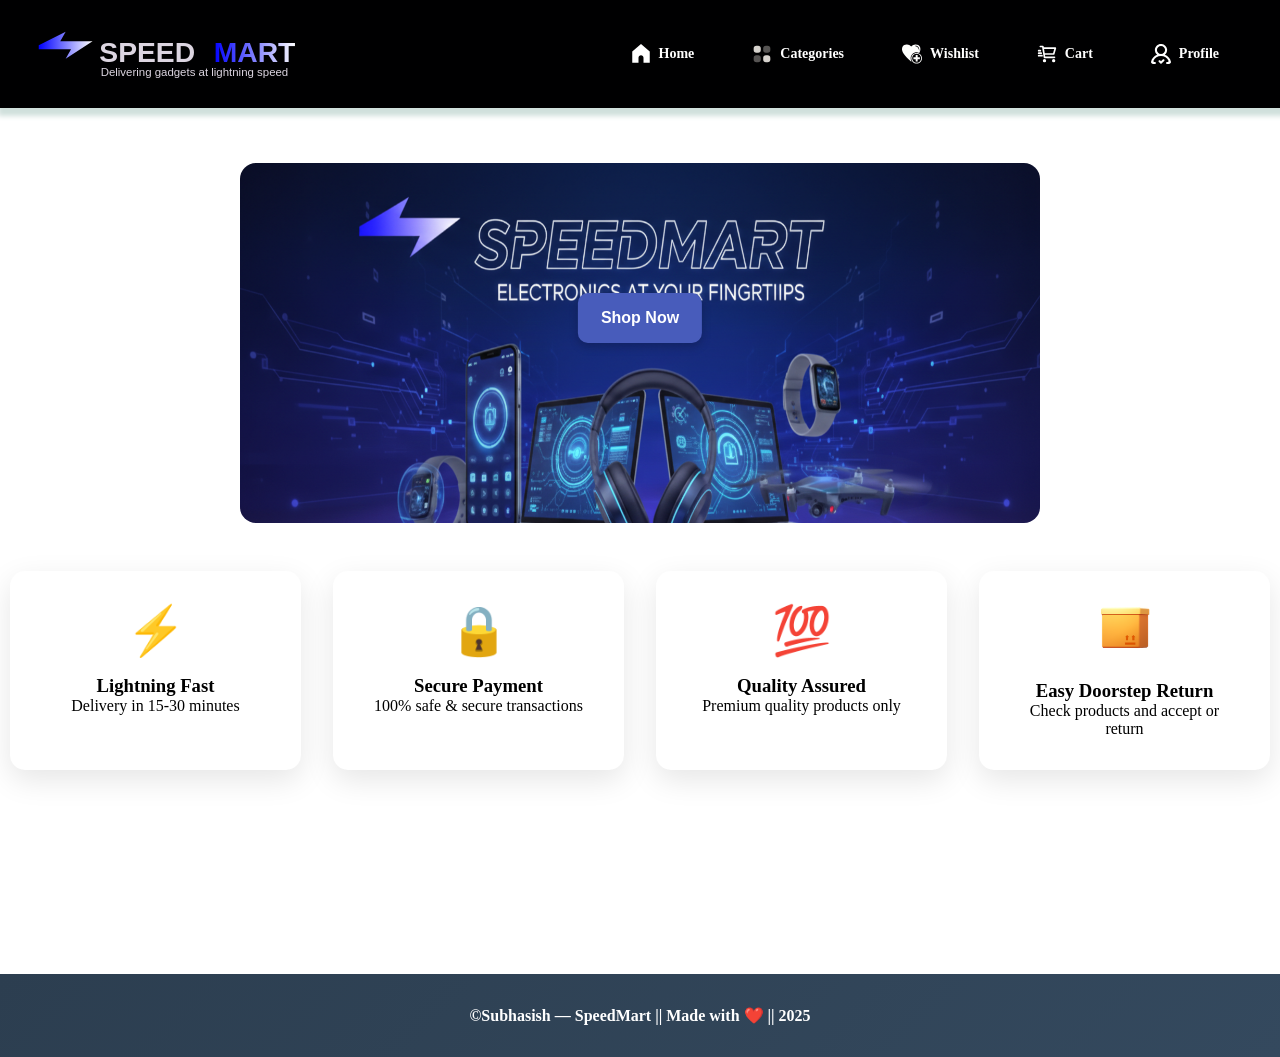
==== frontend/index.html @ f62d9e72 "frontend folder added" ====
<!DOCTYPE html>
<html lang="en">
<head>
    <meta charset="UTF-8">
    <meta name="viewport" content="width=device-width, initial-scale=1.0">
    <title>SpeedMart: Order gadgets anytime</title>
    <link rel="stylesheet" href="style.css">
    <link rel="shortcut icon" href="favicon.ico" type="image/x-icon"> 
</head>
<body>
    <header>
        <nav>
            <div class="logo">
                <img src="/svgs/logo.svg" alt="SpeedMart Logo">
            </div>
           <div class="options">
  <ul>
    <li onclick="showHome()">
      <img src="/svgs/home.svg" alt="Home">
      <span>Home</span>
    </li>

    <li onclick="showCategories()">
      <img src="/svgs/category.svg" alt="Categories">
      <span>Categories</span>
    </li>

    <li onclick="showWishlist()">
      <img src="/svgs/wish.svg" alt="Wishlist">
      <span>Wishlist</span>
    </li>

    <li onclick="showCart()">
      <img src="/svgs/cart.svg" alt="Cart">
      <span>Cart</span>
    </li>

    <li onclick="showProfile()">
      <img src="/svgs/profile.svg" alt="Profile">
      <span>Profile</span>
    </li>
  </ul>
</div>

        </nav>
    </header>
    <main>
            <!--Home-->
            <section class="home" id="home">

                <div class="banner-slider">
                      <img src="banner.png">

                
                <button class="sn" onclick="showCategories()">Shop Now</button>
                </section>
            <section class="home2" id="home2">
                <div class="features">
                    <div class="feature-card">
                        <div class="feature-icon">⚡</div>
                        <h3>Lightning Fast</h3>
                        <p>Delivery in 15-30 minutes</p>
                    </div>
                    <div class="feature-card">
                        <div class="feature-icon">🔒</div>
                        <h3>Secure Payment</h3>
                        <p>100% safe & secure transactions</p>
                    </div>
                    <div class="feature-card">
                        <div class="feature-icon">💯</div>
                        <h3>Quality Assured</h3>
                        <p>Premium quality products only</p>
                    </div>
                    <div class="feature-card">
                        <div class="feature-icon"><img src="/assets/return.png" height="50" width="50" alt=""></div>
                        <h3>Easy Doorstep Return</h3>
                        <p>Check products and accept or return</p>
                    </div>
                </div>
            </section>
                

            <!-- Categories page-->
            <div class="category">
                <section id="categoriesPage" style="display:none;">
                    <h2>Categories</h2>
                    <div id="categoriesList"></div>
                </section>
            </div>
            <!-- Products page-->
            <section id="productsPage" style="display:none;">
                <button class="back" onclick="backToCategories()">↩</button>
                <h2 id="categoryTitle"></h2>
                <div id="productsList"></div>
            </section>

            <!-- Wishlist Page -->
            <section id="wishlistPage" style="display:none;">
                <h2>Your Wishlist</h2>
                <div id="wishlistList"></div>
                <button id="clearWishlistBtn" onclick="clearWishlist()">Clear Wishlist</button>
            </section>
            
            <!-- Cart Page -->
            <section id="cartPage" style="display:none;">
                <h2>Your Cart</h2>
                <div id="cartList"></div>
                <h3 id="cartTotal">Total: Rs 0</h3>
                <button onclick="placeOrder()">Checkout</button>
            </section>
            <!-- Profile Page -->
            <section id="profilePage" style="display:none; padding-top:20px;">

                <!-- Login Form -->
                <form id="loginForm" class="auth-card" style="margin: auto; text-align: center;">
                    <h2>Login</h2>
                    <input id="loginEmail" type="email" placeholder="Email" required>
                    <input id="loginPass" type="password" placeholder="Password" required>
                    <button type="submit" class="submit-btn">Login</button>
                    <p class="switch-text">Don't have an account? <span onclick="showSignup()">Sign Up</span></p>
                </form>
            
                <!-- Signup Form -->
                <form id="signupForm" class="auth-card" style="display:none; margin: auto; text-align: center;">
                    <h2>Sign Up</h2>
                    <input id="signupEmail" type="email" placeholder="Email" required>
                    <input id="signupPh" type="number" placeholder="Phone Number" required>
                    <input id="signupPass" type="password" placeholder="Password" required>
                    <input id="signupRePass" type="password" placeholder="Confirm Password" required>
                    <button type="submit" class="submit-btn">Sign Up</button>
                    <p class="switch-text">Already have an account? <span onclick="showLogin()" style="color: rgb(36, 252, 79);">Login</span></p>
                </form>
            
                <!-- Visible only if logged in (Profile Dashboard) -->
                <div id="profileDashboard" style="display:none;" class="profile-dashboard-container">
                    <div class="dashboard-grid">
                        
                        <!-- Left Panel: Account Info -->
                        <div class="dashboard-card profile-info-card">
                            <div class="profile-avatar">
                                <span id="avatarLetter">U</span>
                            </div>
                            <h3 id="profileEmailDisplay">user@example.com</h3>

                            
                            <div class="profile-details-form">
                                <div class="form-group">
                                    <label for="profilePhoneInput">Phone Number</label>
                                    <input id="profilePhoneInput" type="tel" placeholder="Add phone number">
                                </div>
                                <button onclick="saveProfileChanges()" class="save-btn">Update Phone</button>
                            </div>
                            
                            <div class="profile-actions">
                                <button onclick="togglePasswordForm()" class="action-btn outline">Change Password</button>
                                <button onclick="logoutUser()" class="action-btn danger">Logout</button>
                            </div>

                            <!-- Change Password Sub-form (Collapsible) -->
                            <div id="changePasswordSection" style="display:none;" class="change-password-box">
                                <h4>Change Password</h4>
                                <input id="newPasswordInput" type="password" placeholder="New Password" required>
                                <input id="confirmNewPasswordInput" type="password" placeholder="Confirm New Password" required>
                                <div class="password-actions">
                                    <button onclick="changeUserPassword()" class="save-btn">Save Password</button>
                                    <button onclick="togglePasswordForm()" class="cancel-btn">Cancel</button>
                                </div>
                            </div>
                        </div>
                        
                        <!-- Right Panel: Stats & Activity -->
                        <div class="dashboard-right">
                            
                            <!-- Stats Cards Grid -->
                            <div class="stats-grid">
                                <div class="stat-card" onclick="showMyOrders()">
                                    <div class="stat-icon">📦</div>
                                    <div class="stat-info">
                                        <h4 id="profileOrdersCount">0</h4>
                                        <p>Total Orders</p>
                                    </div>
                                </div>
                                <div class="stat-card" onclick="showCart()">
                                    <div class="stat-icon">🛒</div>
                                    <div class="stat-info">
                                        <h4 id="profileCartCount">0</h4>
                                        <p>Items in Cart</p>
                                    </div>
                                </div>
                            </div>
                            
                            <!-- Recent Orders Card -->
                            <div class="dashboard-card recent-orders-card">
                                <div class="card-header">
                                    <h3>Recent Orders</h3>
                                    <button class="view-all-btn" onclick="showMyOrders()">View All</button>
                                </div>
                                <div id="profileRecentOrders" class="recent-orders-list">
                                    <p class="no-orders">Loading recent orders...</p>
                                </div>
                            </div>
                            
                        </div>
                    </div>
                </div>
            
            </section>
                        
            <!-- Orders Page -->
            <section id="ordersPage" style="display:none; padding:20px;">
                <button class="back" onclick="showProfile()">↩</button>
                <h2 style="text-align:center; margin-bottom:15px;">My Orders</h2>
                <div id="ordersList" style="display:flex; flex-direction:column; gap:15px;"></div>
            </section>

              
              
    </main>
  
    <footer id="footer">
        <b>©Subhasish — SpeedMart || Made with ❤️ || 2025</b>
    </footer>
    <script src="script.js"></script>
</body>
</html>
---- frontend/style.css ----
* {
    margin: 0;
    padding: 0;
    box-sizing: border-box;
}

html,
body {
    scroll-behavior: smooth;
}

nav {
    background-color: #000001;
    display: flex;
    justify-content: space-between;
    align-items: center;
    height: 12vh;
    padding: 0 2rem;
    box-shadow: 2px 4px 5px 4px rgb(208, 224, 220);
    position: sticky;
    top: 0;
    z-index: 1000;
}

nav ul li {
    list-style: none;
    font-weight: bolder;
    display: inline-flex;
    align-items: center;
    gap: 10px;
    margin: 0 15px;
    cursor: pointer;
}

ul li img:hover {
    filter: invert(1);
}

nav ul li:hover {
    color: yellow;
}

.options ul {
    display: flex;              /* makes items row-wise */
    align-items: center;
    justify-content: space-around; /* or space-between */
    list-style: none;
    padding: 0;
    margin: 0;
}
.options ul li {
    display: flex;
    align-items: center;
    gap: 8px;
    cursor: pointer;
    padding: 10px 14px;
    color: white;
}

.options ul li img {
    width: 20px;
    height: 20px;
    filter: invert();
}

.options ul li span {
    font-size: 14px;
}




.options li {
  display: flex;
  align-items: center;
  gap: 10px;
  cursor: pointer;
}

main {
    padding: 10px;
    margin-top: 5vh;
    margin-bottom: 5vh;
    padding-bottom: 12vh;
}

.separation {
    height: 4px;
    background-color: rgb(122, 91, 118);
    margin: 20px 0;
}

.home {
    display: flex;
    justify-content: center;
    align-items: center;
    position: relative;
}

.banner-slider {
    width: 100%;
    max-width: 800px;
    margin: auto;
    position: relative;
    overflow: hidden;
    border-radius: 16px;
  }
  
  .slides {
    display: flex;
    transition: transform 0.7s ease;
  }
  
  .slides img {
    width: 100%;
    border-radius: 16px;
    object-fit: cover;
  }
  
  /* Desktop Height */
  .banner-slider {
    height: 360px;
  }
  .slides img {
    height: 360px;
  }


  /* Mobile Height Fix */
  @media (max-width: 768px) {
    .banner-slider {
     width: 100%;
        height: auto;
        object-fit: contain; 
    }
    .slides img {
      height: 190px;
      object-fit: cover;
      border-radius: 12px;
    }
    .options li span {
    display: none;   /* Hide text */
  }

  .options li {
    justify-content: center;
  }
      .options ul li {
        justify-content: center;   /* center icon */
        padding: 14px 0;
    }

    .options ul li span {
        display: none;             /* hide text */
    }
  }
  

 .home {
    position: relative;
    display: flex;
    justify-content: center;
    align-items: center;
}

.features {
    display: grid;
    grid-template-columns: repeat(auto-fit, minmax(250px, 1fr));
    gap: 2rem;
    margin: 3rem 0;
}

.feature-card {
    background: white;
    padding: 2rem;
    border-radius: 15px;
    text-align: center;
    box-shadow: 0 10px 30px rgba(0, 0, 0, 0.1);
    transition: all 0.3s ease;
}

.feature-card:hover {
    transform: translateY(-5px);
    box-shadow: 0 15px 40px rgba(0, 0, 0, 0.15);
}

.feature-icon {
    font-size: 3rem;
    margin-bottom: 1rem;
}

.home img {
    max-width: 100%;
    height: 48vh;
    display: block;
    border-radius: 12px;
    box-shadow: 0 4px 12px rgba(0, 0, 0, 0.15);
}

.sn {
    position: absolute;
    bottom: 50%;
    left: 50%;
    transform: translateX(-50%);
    padding: 16px 23px;
    font-size: 1rem;
    font-weight: bold;
    background-color: #485cbb;
    color: #fff;
    border: none;
    border-radius: 10px;
    cursor: pointer;
    box-shadow: 0 4px 10px rgba(0, 0, 0, 0.2);
    transition: all 0.3s ease;
    animation: glow 3s infinite alternate;
}

@keyframes glow {
    from {
        box-shadow: 0 0 10px rgba(18, 71, 136, 0.7),
            0 0 20px rgba(24, 122, 9, 0.6),
            0 0 30px rgba(237, 79, 205, 0.5);
    }

    to {
        box-shadow: 0 0 20px rgba(255, 174, 0, 0.9),
            0 0 40px rgba(255, 174, 0, 0.7),
            0 0 60px rgba(255, 174, 0, 0.5);
    }
}

.sn:hover {
    background-color: white;
    color: #485cbb;
    transform: translateX(-50%) scale(1.2);
}


/* Product cards */
/* DEFAULT: Desktop (4 cards per row) */
#productsList {
    display: grid;
    padding-top: 50px;
    grid-template-columns: repeat(7, 1fr);
    gap: 18px;
    justify-items: center;
}

/* Product Card Size (same for all screens) */
.product-card {
    width: 200px;
    background: #111;
    border-radius: 18px;
    overflow: hidden;
    padding: 0;
    color: #fff;
    box-shadow: 0 0 15px rgba(255, 136, 0, 0.4);
    transition: transform 0.3s ease, box-shadow 0.3s ease;
}

.product-card:hover {
    transform: scale(1.05);
    box-shadow: 0 0 30px #032460;
}

/* Mobile: 2 cards per row */
@media (max-width: 768px) {
    #productsList {
        grid-template-columns: repeat(2, 1fr);
        gap: 12px;
    }

    .product-card {
        width: 160px;
    }

    .product-card .img-box {
        padding: 18px;
    }

    .product-card img {
        width: 100px;
    }
}


/* ✅ Same image size area */
.product-card .img-box {
    height: 150px;
    display: flex;
    justify-content: center;
    align-items: center;
    linear-gradient(135deg, #7e6240, #485cbb);
}

.product-card img {
    width: 90%;
    height: 90%;
    object-fit: contain;
    /* ✅ Prevent stretching */
    filter: drop-shadow(0 6px 12px rgba(0, 0, 0, 0.6));
}

/* Text */
.product-card .info {
    padding: 0;
    text-align: center;
}

.product-card h3 {
    font-size: 16px;
    margin-bottom: 4px;
}

.product-card p {
    font-size: 14px;
    margin-bottom: 8px;
    color: #ffcc82;
}

/* Quantity Box */
.qty-box {
    display: flex;
    justify-content: center;
    align-items: center;
    gap: 12px;
    margin: 8px 0 12px 0;
}

.qty-box button {
    background: #ff4500;
    border: none;
    padding: 6px 12px;
    border-radius: 8px;
    color: white;
    font-size: 18px;
    cursor: pointer;
}

/* ✅ Two buttons side by side */
.action-btns {
    display: flex;
    justify-content: space-between;
    gap: 8px;
    padding: 0 12px 12px 12px;
}


.wishlist-btn,
.buy-btn {
    flex: 1;
    padding: 9px 0;
    border-radius: 10px;
    border: none;
    font-weight: bold;
    cursor: pointer;
    transition: 0.3s ease;
}

#wishlistPage button {
    margin: 15px;
}

#wishlistPage button {
    background-color: #194490;
    border: none;
    color: white;
    font-weight: bolder;
    cursor: pointer;
    padding: 10px;
    border-radius: 12px;
}

#wishlistPage button:hover {
    background-color: #37404a;
}

/* Wishlist */
.wishlist-btn {
    background: #ff006a;
    cursor: pointer;
}

.wishlist-btn:hover {
    background: #0c0c0c;
}

/* Buy Now */
.buy-btn {
    background: #ff9d00;
    color: rgb(97, 66, 66);
    cursor: pointer;
}

.buy-btn button:hover {
    background: #0cfb0c;
}


/* MOBILE GRID — 2 CARDS PER ROW */
@media (max-width: 768px) {
    #productsList {
        display: grid;
        grid-template-columns: repeat(2, 1fr);
        /* ✅ 2 per row */
        gap: 12px;
        justify-items: center;
    }

    .product-card {
        width: 100%;
        max-width: 170px;
        /* ✅ auto-resize cleanly */
        height: 310px;
        /* Slightly shorter for mobile */

    }

    .product-card .img-box {
        height: 130px;
        /* Adjust image box */
    }

    .product-card img {
        width: 85%;
        height: 85%;
    }
}



/* Categories container */
#categoriesList {
    display: flex;
    flex-wrap: wrap;
    gap: 15px;
    margin-top: 20px;
}

#categoriesList {
    display: flex;
    flex-wrap: wrap;
    gap: 15px;
    margin: 20px 0;
}

#categoriesList button {
    padding: 12px 20px;
    border: none;
    border-radius: 8px;
    background: #194490;
    color: white;
    font-size: 16px;
    font-weight: bold;
    cursor: pointer;
    box-shadow: 2px 4px 6px rgba(0, 0, 0, 0.2);
    transition: 0.3s ease;
}

#categoriesList button:hover {
    background: #032460;
    transform: scale(1.05);
}

#productsPage h2 {
    padding-top: 20px;
    padding-left: 20px;
}

#productsPage button , #ordersPage button {
    padding: 10px 10px;
    background-color: #261e76;
    color: white;
    border: none;
    border-radius: 8px;
    font-size: 24px;
    cursor: pointer;
    transform: scale(1.05);
}


#cartPage {
    margin-left: 20px;
}

#cartPage button {
    padding: 10px 25px;
    border: none;
    border-radius: 8px;
    color: white;
    background-color: #194490;
    font-size: 12px;
    font-weight: bolder;
    margin-top: 15px;
    cursor: pointer;
}

#cartPage button:hover {
    transform: scale(1.05);
}


.cart-item {
    display: flex;
    justify-content: space-between;
    align-items: center;
    background: #111;
    padding: 15px;
    border-radius: 14px;
    margin-bottom: 12px;
    box-shadow: 0 0 12px rgba(255, 115, 0, 0.4);
    color: white;
}

.cart-item h4 {
    margin-bottom: 5px;
}

.cart-item p {
    margin: 2px 0;
    color: #ffcc82;
}

.cart-item .right button {
    background: #ff4500;
    border: none;
    padding: 6px 10px;
    margin: 0 4px;
    border-radius: 6px;
    cursor: pointer;
    color: white;
    font-size: 16px;
    font-weight: bold;
}

.cart-item .right button:hover {
    background: #ff6a00;
}

.toast {
    position: fixed;
    bottom: 200px;
    left: 50%;
    transform: translateX(-50%);
    background: #020000;
    padding: 12px 18px;
    border-radius: 8px;
    color: #fff;
    font-weight: bold;
    animation: fadeSlide 0.4s ease;
    z-index: 2000;
}

@keyframes fadeSlide {
    from {
        opacity: 0;
        transform: translate(-50%, 20px);
    }

    to {
        opacity: 1;
        transform: translate(-50%, 0);
    }
}

footer {
    background: linear-gradient(135deg, #2c3e50 0%, #34495e 100%);
    color: white;
    text-align: center;
    padding: 2rem;
    margin-top: 3rem;
    display: flex;
    justify-content: center;
    align-items: center;
}



#signupForm span {
    color: #555;
    transition: 0.3s;
}

#signupForm span:hover {
    color: #000;
    transform: scale(1.2);
}


.log {
    display: flex;
    justify-content: center;
    align-items: center;
    background: linear-gradient(rgb(223, 217, 217), rgb(156, 252, 156));
    width: 250px;
    position: relative;
    left: 10%;
}

/*for mobiles*/

@media (max-width: 768px) {
    /* body {
        padding: 25px;
    } */

    nav {
        width: 100%;
        display: flex;
        justify-content: center;
        background: #000001;
        position: fixed;
        top: 0;
        left: 0;
        z-index: 1000;
        box-shadow: 0 2px 5px rgba(0, 0, 0, 0.1);
    }

    nav .logo img {
        height: 300px;
    }

    /* Bottom nav bar */
    nav .options {
        width: 100%;
        position: fixed;
        bottom: 0;
        left: 0;
        background: #434242;
        box-shadow: 0 -2px 5px rgba(0, 0, 0, 0.1);
        z-index: 1000;
    }

    nav ul li:hover {
        color: #fff;
        transform: scale(1.2);
    }

    nav .options ul {
        display: flex;
        justify-content: space-around;
        padding: 10px 0;
        flex-wrap: nowrap;
    }

    nav .options ul li {
        flex: 1;
        display: flex;
        flex-direction: column;
        align-items: center;
        font-size: 12px;
        cursor: pointer;
        padding: 10px;
        min-width: 0;
    }

    .features {
        display: flex;
        flex-direction: column;
    }


    /* Push content between top & bottom bars */
    main {
        padding-top: 100px;
        padding-bottom: 70px;
    }

    #productsList {
        padding: 10px 10px;
        display:
    }

    .home img {
        width: 100%;
        height: 35vh;
    }

    .home button {
        padding: 10px 10px;
        font-size: 15px;
    }

    footer {
        width: 100%;
        position: relative;
        text-align: center;
        padding-bottom: 120px;
        display: flex;
        justify-content: center;
        align-items: center;
    }
}

.auth-card {
    width: 85%;
    max-width: 330px;
    margin: auto;
    background: white;
    padding: 25px;
    border-radius: 12px;
    box-shadow: 0 5px 20px rgba(0, 0, 0, 0.15);
    animation: fadeIn 0.4s ease;
}

.auth-card h2 {
    margin-bottom: 15px;
    color: #333;
}

.auth-card input {
    width: 100%;
    padding: 10px;
    margin: 6px 0;
    border-radius: 8px;
    border: 1px solid #aaa;
}

.submit-btn {
    width: 100%;
    padding: 10px;
    margin-top: 8px;
    background: #1436f6;
    border: none;
    color: white;
    font-weight: bold;
    border-radius: 8px;
    cursor: pointer;
}

.submit-btn:hover {
    background: #c62828;
}

.switch-btn {
    padding: 12px 18px;
    background: orangered;
    color: white;
    border: none;
    border-radius: 8px;
    margin: 8px;
    cursor: pointer;
}

.switch-btn:hover {
    background: #c62828;
}

.switch-text {
    font-size: 14px;
    margin-top: 10px;
}

.switch-text span {
    color: orangered;
    cursor: pointer;
    font-weight: bold;
}

#profileWelcome {
    margin-bottom: 15px;
    font-size: 18px;
    font-weight: bold;
}

@keyframes fadeIn {
    from {
        opacity: 0;
        transform: scale(0.96);
    }

    to {
        opacity: 1;
        transform: scale(1);
    }
}

#extraProfileButtons button {
    margin: 5px;
    padding: 15px 20px;
    border-radius: 8px;
    border: none;
    background: #117885;
    color: white;
    cursor: pointer;
    font-weight: bolder;
}

#extraProfileButtons button:hover {
    background: rgb(12 51 56);
    color: white;
    font-weight: bolder;
    transform: scale(1.05);
}

.order-card {
    background: #ffffff;
    border-radius: 14px;
    padding: 18px;
    border: 1px solid #e5e5e5;
    box-shadow: 0px 3px 12px rgba(0,0,0,0.08);
    display: flex;
    flex-direction: column;
    gap: 14px;
    transition: transform 0.25s ease, box-shadow 0.25s ease;
}

.order-card:hover {
    transform: translateY(-3px);
    box-shadow: 0px 6px 18px rgba(0,0,0,0.15);
}

/* Header: Order ID + Status */
.order-header {
    display: flex;
    justify-content: space-between;
    align-items: center;
    font-size: 15px;
    font-weight: 600;
}

.order-id {
    color: #222;
    font-weight: bold;
}

/* Status Badge */
.order-status {
    padding: 6px 14px;
    border-radius: 20px;
    font-size: 12px;
    font-weight: bold;
    letter-spacing: 0.4px;
}

.order-status.placed {
    background: #e8eeff;
    color: #2e51ff;
}

.order-status.processing {
    background: #fff1c7;
    color: #b88300;
}

.order-status.delivered {
    background: #d4ffd9;
    color: #058a1a;
}

.order-status.cancelled {
    background: #ffd4d4;
    color: #d32f2f;
}

/* Order Items Section */
.order-items {
    display: flex;
    flex-direction: column;
    gap: 10px;
    border: 1px solid #efefef;
    border-radius: 10px;
    padding: 12px;
    background: #fafafa;
}

/* Each item in the order */
.order-item {
    display: flex;
    justify-content: space-between;
    font-size: 14px;
    font-weight: 500;
    color: #333;
}

/* Footer: Total & Date */
.order-footer {
    display: flex;
    justify-content: space-between;
    padding-top: 8px;
    border-top: 1px solid #ececec;
    font-weight: 600;
    font-size: 14px;
}

/* Invoice Button */
.order-card button {
    background: #ff6d29;
    padding: 10px 14px;
    border: none;
    color: white;
    border-radius: 8px;
    cursor: pointer;
    font-weight: bold;
    transition: 0.25s;
}

.order-card button:hover {
    background: #ff4a00;
    transform: scale(1.05);
}

/* Fade animation */
@keyframes fadeIn {
    from { opacity: 0; transform: translateY(5px); }
    to { opacity: 1; transform: translateY(0); }
}

.action-btns {
    display: flex;
    justify-content: space-between;
    gap: 8px;
    margin-top: 12px;
}


.buy-btn {
    flex: 1;
    background: #ff9d00;
    padding: 10px;
    border-radius: 10px;
    border: none;
    color: black;
    font-weight: bold;
    cursor: pointer;
    transition: 0.3s ease;
}

.buy-btn:hover {
    background: #ffb733;
}

/* ==========================================================================
   PROFILE DASHBOARD STYLES
   ========================================================================== */

.profile-dashboard-container {
    max-width: 900px;
    margin: 0 auto;
    padding: 15px;
    animation: fadeIn 0.5s ease;
}

.dashboard-grid {
    display: grid;
    grid-template-columns: 1fr;
    gap: 20px;
}

.dashboard-card {
    background: #111;
    border-radius: 16px;
    padding: 25px;
    color: #fff;
    box-shadow: 0 8px 32px rgba(0, 0, 0, 0.4), 0 0 1px rgba(255, 255, 255, 0.15);
    border: 1px solid rgba(255, 255, 255, 0.05);
    transition: transform 0.3s ease, box-shadow 0.3s ease;
}

.profile-info-card {
    text-align: center;
}

.profile-avatar {
    width: 90px;
    height: 90px;
    border-radius: 50%;
    background: linear-gradient(135deg, #ff4500, #ff9d00);
    display: flex;
    align-items: center;
    justify-content: center;
    font-size: 36px;
    font-weight: bold;
    color: white;
    margin: 0 auto 15px auto;
    box-shadow: 0 0 20px rgba(255, 69, 0, 0.5);
    border: 3px solid #111;
    position: relative;
}

.profile-avatar::before {
    content: '';
    position: absolute;
    top: -5px;
    left: -5px;
    right: -5px;
    bottom: -5px;
    border-radius: 50%;
    background: linear-gradient(135deg, #ff4500, #ff9d00);
    z-index: -1;
    opacity: 0.8;
}

#profileEmailDisplay {
    font-size: 18px;
    font-weight: bold;
    color: #fff;
    margin-bottom: 5px;
    word-break: break-all;
}



.profile-details-form {
    text-align: left;
    margin-bottom: 20px;
}

.form-group {
    margin-bottom: 12px;
}

.form-group label {
    display: block;
    font-size: 12px;
    color: #aaa;
    margin-bottom: 6px;
    font-weight: bold;
}

.profile-details-form input {
    width: 100%;
    padding: 10px 12px;
    background: #1c1c1c;
    border: 1px solid #333;
    border-radius: 8px;
    color: white;
    font-size: 14px;
    transition: all 0.3s ease;
}

.profile-details-form input:focus {
    border-color: #ff9d00;
    outline: none;
    box-shadow: 0 0 8px rgba(255, 157, 0, 0.2);
}

.save-btn {
    width: 100%;
    padding: 10px;
    background: #ff4500;
    border: none;
    color: white;
    font-weight: bold;
    border-radius: 8px;
    cursor: pointer;
    transition: all 0.3s ease;
}

.save-btn:hover {
    background: #ff6a00;
    transform: translateY(-2px);
    box-shadow: 0 4px 12px rgba(255, 69, 0, 0.3);
}

.profile-actions {
    display: flex;
    gap: 10px;
    margin-top: 15px;
}

.action-btn {
    flex: 1;
    padding: 10px;
    border-radius: 8px;
    font-weight: bold;
    cursor: pointer;
    border: none;
    transition: all 0.3s ease;
    font-size: 13px;
}

.action-btn.outline {
    background: transparent;
    border: 1px solid #333;
    color: #ccc;
}

.action-btn.outline:hover {
    background: rgba(255, 255, 255, 0.05);
    color: white;
    border-color: #ff9d00;
}

.action-btn.danger {
    background: #d32f2f;
    color: white;
}

.action-btn.danger:hover {
    background: #f44336;
    box-shadow: 0 4px 12px rgba(211, 47, 47, 0.3);
}

.change-password-box {
    margin-top: 20px;
    padding-top: 15px;
    border-top: 1px solid #222;
    text-align: left;
    animation: fadeIn 0.3s ease;
}

.change-password-box h4 {
    font-size: 14px;
    margin-bottom: 12px;
    color: #eee;
}

.change-password-box input {
    width: 100%;
    padding: 8px 12px;
    background: #1c1c1c;
    border: 1px solid #333;
    border-radius: 6px;
    color: white;
    margin-bottom: 8px;
    font-size: 13px;
    transition: border 0.3s;
}

.change-password-box input:focus {
    border-color: #ff9d00;
    outline: none;
}

.password-actions {
    display: flex;
    gap: 8px;
    margin-top: 8px;
}

.cancel-btn {
    flex: 1;
    padding: 8px;
    background: transparent;
    border: 1px solid #333;
    color: #ccc;
    border-radius: 6px;
    font-weight: bold;
    cursor: pointer;
    transition: 0.2s;
    font-size: 12px;
    text-align: center;
}

.cancel-btn:hover {
    background: rgba(255, 255, 255, 0.05);
    color: white;
}

.dashboard-right {
    display: flex;
    flex-direction: column;
    gap: 20px;
}

.stats-grid {
    display: grid;
    grid-template-columns: repeat(3, 1fr);
    gap: 12px;
}

.stat-card {
    background: #111;
    border-radius: 12px;
    padding: 16px 12px;
    display: flex;
    align-items: center;
    gap: 12px;
    cursor: pointer;
    border: 1px solid rgba(255, 255, 255, 0.03);
    transition: all 0.3s ease;
}

.stat-card:hover {
    transform: translateY(-3px);
    box-shadow: 0 6px 18px rgba(255, 157, 0, 0.15);
    border-color: rgba(255, 157, 0, 0.2);
}

.stat-icon {
    font-size: 24px;
}

.stat-info {
    text-align: left;
}

.stat-info h4 {
    font-size: 20px;
    font-weight: bold;
    color: #ff9d00;
    line-height: 1.1;
}

.stat-info p {
    font-size: 11px;
    color: #aaa;
    margin-top: 2px;
}

.recent-orders-card .card-header {
    display: flex;
    justify-content: space-between;
    align-items: center;
    margin-bottom: 15px;
}

.recent-orders-card h3 {
    font-size: 16px;
    font-weight: bold;
}

.view-all-btn {
    background: transparent;
    border: none;
    color: #ff9d00;
    font-weight: bold;
    cursor: pointer;
    font-size: 13px;
    transition: 0.2s;
}

.view-all-btn:hover {
    color: #ffb733;
    text-decoration: underline;
}

.recent-orders-list {
    display: flex;
    flex-direction: column;
    gap: 12px;
}

.no-orders {
    font-size: 13px;
    color: #888;
    text-align: center;
    padding: 15px 0;
}

.recent-order-item {
    background: #161616;
    border-radius: 10px;
    padding: 14px;
    border-left: 4px solid #ff4500;
    text-align: left;
    transition: all 0.2s ease;
}

.recent-order-item:hover {
    background: #1c1c1c;
}

.ro-header {
    display: flex;
    justify-content: space-between;
    align-items: center;
    margin-bottom: 8px;
}

.ro-id {
    font-weight: bold;
    font-size: 13px;
    color: #eee;
}

.ro-status {
    font-size: 10px;
    padding: 3px 8px;
    border-radius: 10px;
    font-weight: bold;
    text-transform: uppercase;
}

.ro-status.placed {
    background: rgba(46, 81, 255, 0.15);
    color: #8fa0ff;
}

.ro-status.processing {
    background: rgba(184, 131, 0, 0.15);
    color: #ffd875;
}

.ro-status.delivered {
    background: rgba(5, 138, 26, 0.15);
    color: #6bff83;
}

.ro-status.cancelled {
    background: rgba(211, 47, 47, 0.15);
    color: #ff8f8f;
}

.ro-items {
    font-size: 12px;
    color: #aaa;
    margin-bottom: 8px;
    line-height: 1.4;
}

.ro-meta {
    display: flex;
    justify-content: space-between;
    font-size: 12px;
    border-top: 1px solid #222;
    padding-top: 8px;
}

.ro-total {
    font-weight: bold;
    color: #ff9d00;
}

.ro-date {
    color: #777;
}

/* Responsive adjustments */
@media (min-width: 769px) {
    .dashboard-grid {
        grid-template-columns: 1fr 2fr;
        gap: 20px;
        align-items: start;
    }
}

@media (max-width: 768px) {
    .stats-grid {
        grid-template-columns: 1fr;
        gap: 10px;
    }
}
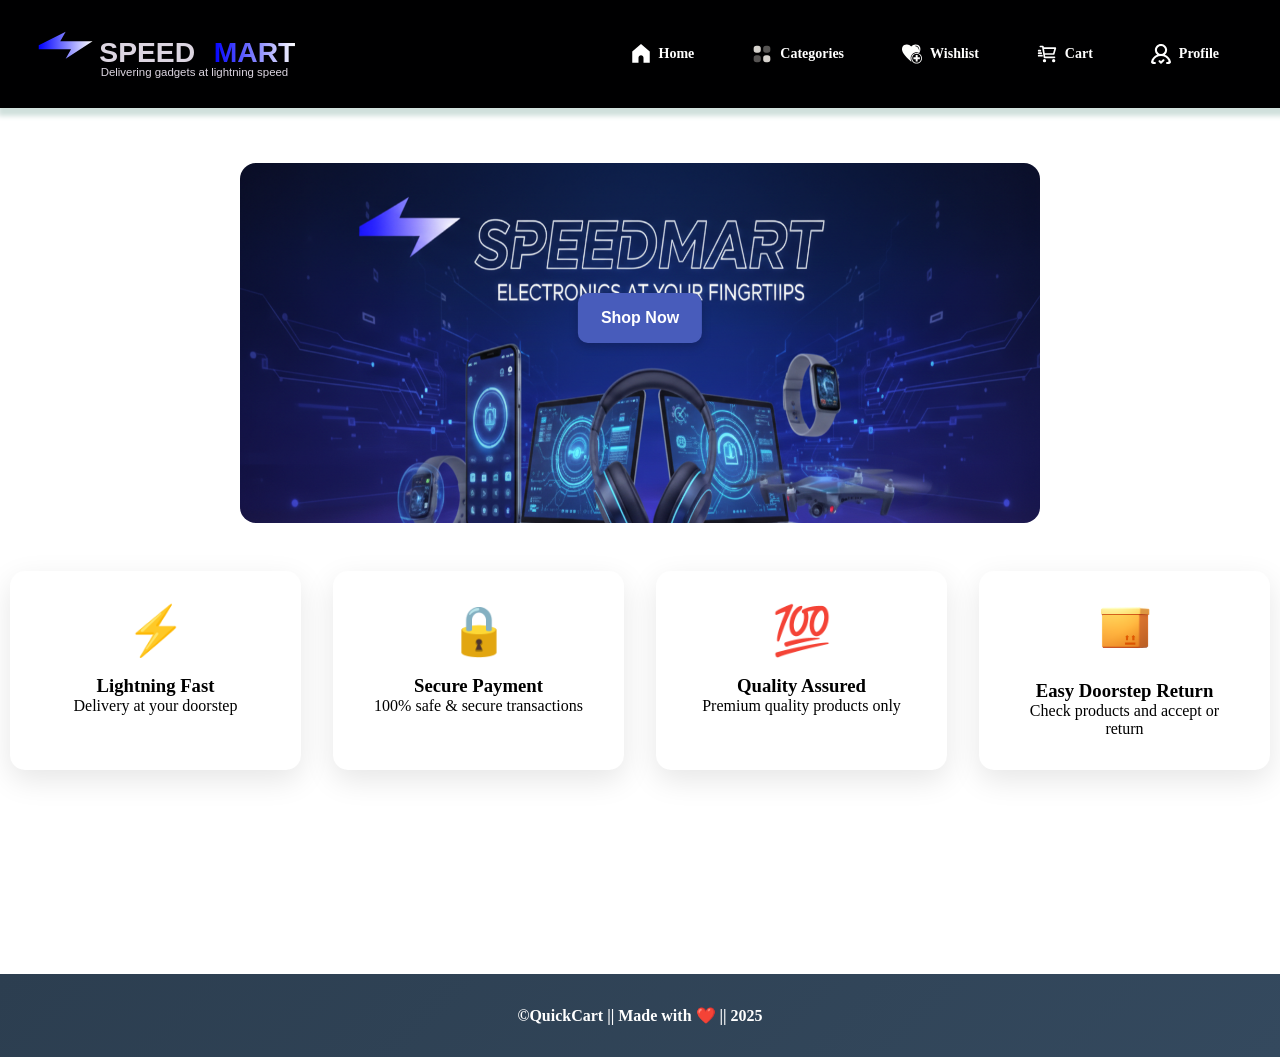
==== commit 798debe1: "Change site name from SpeedMart to QuickCart Updated the branding and title from SpeedMart to QuickC" ====
--- a/frontend/index.html
+++ b/frontend/index.html
@@ -3,7 +3,7 @@
 <head>
     <meta charset="UTF-8">
     <meta name="viewport" content="width=device-width, initial-scale=1.0">
-    <title>SpeedMart: Order gadgets anytime</title>
+    <title>QuickCart: Place your order anytime</title>
     <link rel="stylesheet" href="style.css">
     <link rel="shortcut icon" href="favicon.ico" type="image/x-icon"> 
 </head>
@@ -11,7 +11,7 @@
     <header>
         <nav>
             <div class="logo">
-                <img src="/svgs/logo.svg" alt="SpeedMart Logo">
+                <img src="/svgs/logo.svg" alt="QCART">
             </div>
            <div class="options">
   <ul>
@@ -59,7 +59,7 @@
                     <div class="feature-card">
                         <div class="feature-icon">⚡</div>
                         <h3>Lightning Fast</h3>
-                        <p>Delivery in 15-30 minutes</p>
+                        <p>Delivery at your doorstep</p>
                     </div>
                     <div class="feature-card">
                         <div class="feature-icon">🔒</div>
@@ -140,7 +140,7 @@
                             <div class="profile-avatar">
                                 <span id="avatarLetter">U</span>
                             </div>
-                            <h3 id="profileEmailDisplay">user@example.com</h3>
+                            <h3 id="profileEmailDisplay">user@quickcart.com</h3>
 
                             
                             <div class="profile-details-form">
@@ -218,7 +218,7 @@
     </main>
   
     <footer id="footer">
-        <b>©Subhasish — SpeedMart || Made with ❤️ || 2025</b>
+        <b>©QuickCart || Made with ❤️ || 2025 </b>
     </footer>
     <script src="script.js"></script>
 </body>
